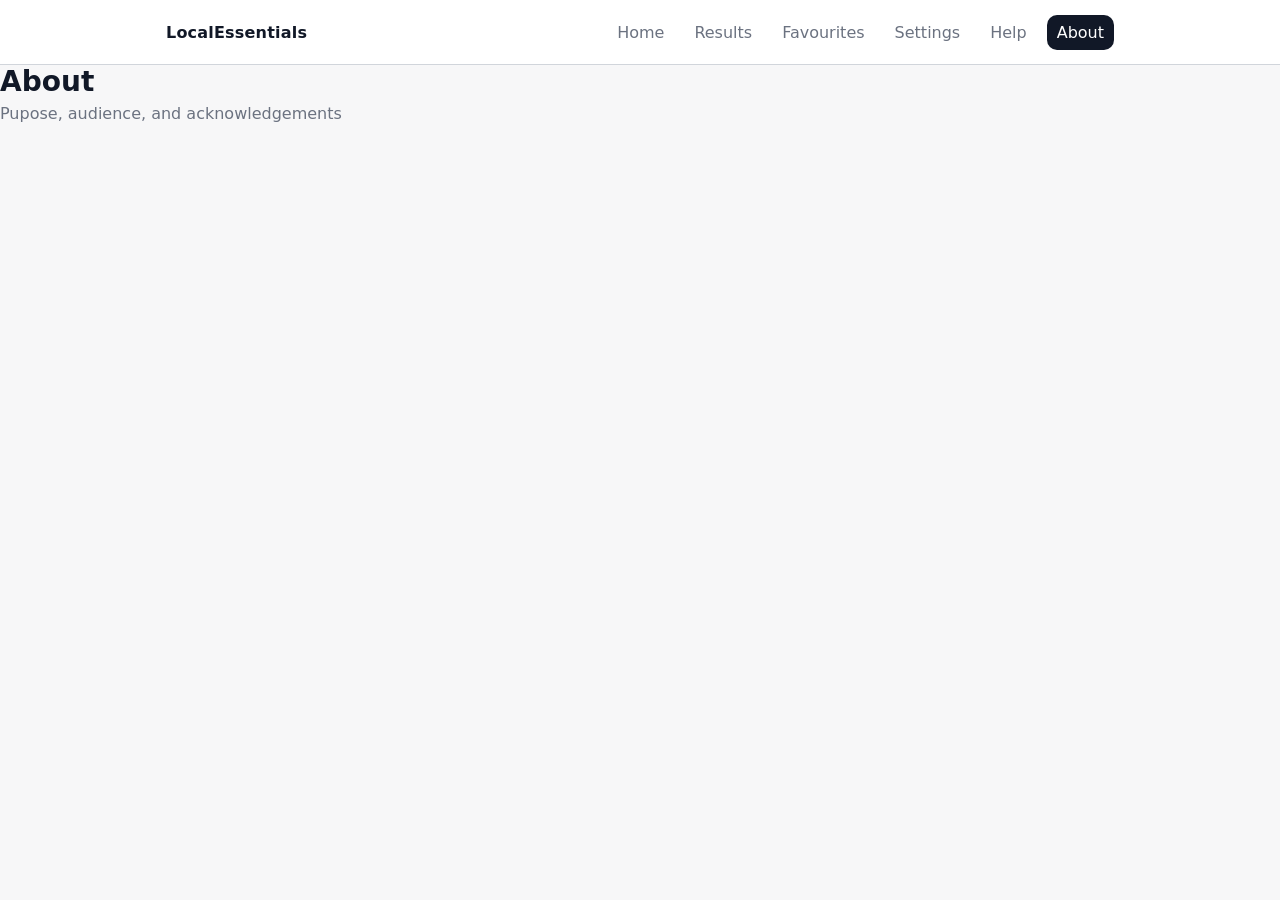
==== about.html @ c14a4a16 "Initial project setup" ====
<!DOCTYPE html>
<html lang="en">

<head>
    <meta charset="UTF-8">
    <meta name="viewport" content="width=device-width, initial-scale=1.0">
    <title>About</title>
    <link rel="stylesheet" href="assets/css/main.css" />
</head>

<body>
    <div id="header-placeholder"></div>

    <main class="container-page">
        <section class="hero">
            <h1 class="page-title">About</h1>
            <p class="page-subtitle">Pupose, audience, and acknowledgements</p>
        </section>

    </main>

    <!-- Shared + page script -->
    <script>
        fetch("header-menu.html")
            .then(response => response.text())
            .then(data => {
                document.getElementById("header-placeholder").innerHTML = data;
                document.querySelector('.nav a[href="about.html"]').classList.add("active")
            });
    </script>

</body>

</html>
---- assets/css/main.css ----
/* ========== Base ========== */
:root {
    --bg: #ffffff;
    --text: #111827;
    --muted: #6b7280;
    --border: #d1d5db;
    --card: #ffffff;
    --btn: #f3f4f6;
    --btnText: #111827;
    --primaryBg: #111827;
    --primaryText: #ffffff;
    --focus: #2563eb;

    --radius: 12px;
    --shadow: 0 8px 24px rgba(0, 0, 0, .08);
    --container: 980px;
}

* {
    box-sizing: border-box;
}

body {
    margin: 0;
    font-family: system-ui, -apple-system, Segoe UI, Roboto, Arial, sans-serif;
    color: var(--text);
    background: #f7f7f8;
}

a {
    color: inherit;
    text-decoration: none;
}

a:focus {
    outline: 2px solid var(--focus);
    outline-offset: 2px;
}

.container {
    max-width: var(--container);
    margin: 0 auto;
    padding: 0 16px;
}

/* ========== Header / Nav ========== */
.site-header {
    background: var(--bg);
    border-bottom: 1px solid var(--border);
}

.header-inner {
    display: flex;
    align-items: center;
    justify-content: space-between;
    min-height: 64px;
    gap: 16px;
}

.brand {
    font-weight: 800;
    letter-spacing: .2px;
}

.nav {
    display: flex;
    flex-wrap: wrap;
    gap: 10px;
    justify-content: flex-end;
}

.nav-link {
    padding: 8px 10px;
    border-radius: 10px;
    color: var(--muted);
}

.nav-link:hover {
    background: #f3f4f6;
    color: var(--text);
}

.nav-link.active {
    background: #111827;
    color: white;
}

/* ========== Page ========== */
.page {
    padding: 26px 0 40px;
}

.hero {
    margin-bottom: 16px;
}

.page-title {
    margin: 0 0 6px;
    font-size: 28px;
}

.page-subtitle {
    margin: 0;
    color: var(--muted);
}

/* ========== Card ========== */
.card {
    background: var(--card);
    border: 1px solid var(--border);
    border-radius: var(--radius);
    box-shadow: var(--shadow);
    padding: 18px;
}

.card-title {
    margin: 0 0 14px;
    font-size: 18px;
}

/* ========== Form ========== */
.form {
    display: flex;
    flex-direction: column;
    gap: 18px;
}

.row {
    display: grid;
    grid-template-columns: 120px 1fr;
    gap: 12px;
    align-items: start;
}

.label {
    padding-top: 8px;
    font-weight: 600;
}

.row-controls {
    display: grid;
    grid-template-columns: 1fr auto auto;
    gap: 10px;
}

.input {
    width: 100%;
    padding: 10px 12px;
    border-radius: 10px;
    border: 1px solid var(--border);
    background: #fff;
}

.input:focus {
    outline: 2px solid var(--focus);
    outline-offset: 2px;
}

/* Buttons */
.btn {
    padding: 10px 14px;
    border-radius: 10px;
    border: 1px solid var(--border);
    background: var(--btn);
    color: var(--btnText);
    cursor: pointer;
    font-weight: 600;
}

.btn:hover {
    filter: brightness(.98);
}

.btn:focus {
    outline: 2px solid var(--focus);
    outline-offset: 2px;
}

.btn-primary {
    background: var(--primaryBg);
    color: var(--primaryText);
    border-color: var(--primaryBg);
}

.btn-secondary {
    background: #fff;
}

/* Fieldsets */
.fieldset {
    border: 1px solid var(--border);
    border-radius: var(--radius);
    padding: 14px;
}

.legend {
    padding: 0 6px;
    font-weight: 700;
}

.hint {
    margin: 10px 0 0;
    color: var(--muted);
    font-size: 13px;
}

/* Category chips */
.chips {
    display: flex;
    flex-wrap: wrap;
    gap: 10px;
    margin-top: 10px;
}

.chip {
    border: 1px solid var(--border);
    background: #fff;
    border-radius: 999px;
    padding: 8px 12px;
    cursor: pointer;
    font-weight: 600;
}

.chip:hover {
    background: #f3f4f6;
}

/* Selected state (JS will toggle .selected) */
.chip.selected {
    background: #111827;
    color: #fff;
    border-color: #111827;
}

/* Radio group */
.radios {
    display: flex;
    flex-wrap: wrap;
    gap: 12px;
    margin-top: 10px;
}

.radio {
    display: inline-flex;
    align-items: center;
    gap: 8px;
    border: 1px solid var(--border);
    background: #fff;
    padding: 8px 12px;
    border-radius: 999px;
}

/* Message box */
.message {
    border: 1px solid var(--border);
    background: #f9fafb;
    border-radius: var(--radius);
    padding: 12px 14px;
    color: #374151;
}

/* ========== Footer ========== */
.site-footer {
    border-top: 1px solid var(--border);
    background: var(--bg);
}

.footer-inner {
    min-height: 56px;
    display: flex;
    align-items: center;
    color: var(--muted);
}

/* ========== Responsive ========== */
@media (max-width: 720px) {
    .row {
        grid-template-columns: 1fr;
    }

    .label {
        padding-top: 0;
    }

    .row-controls {
        grid-template-columns: 1fr;
    }

    .nav {
        justify-content: flex-start;
    }
}
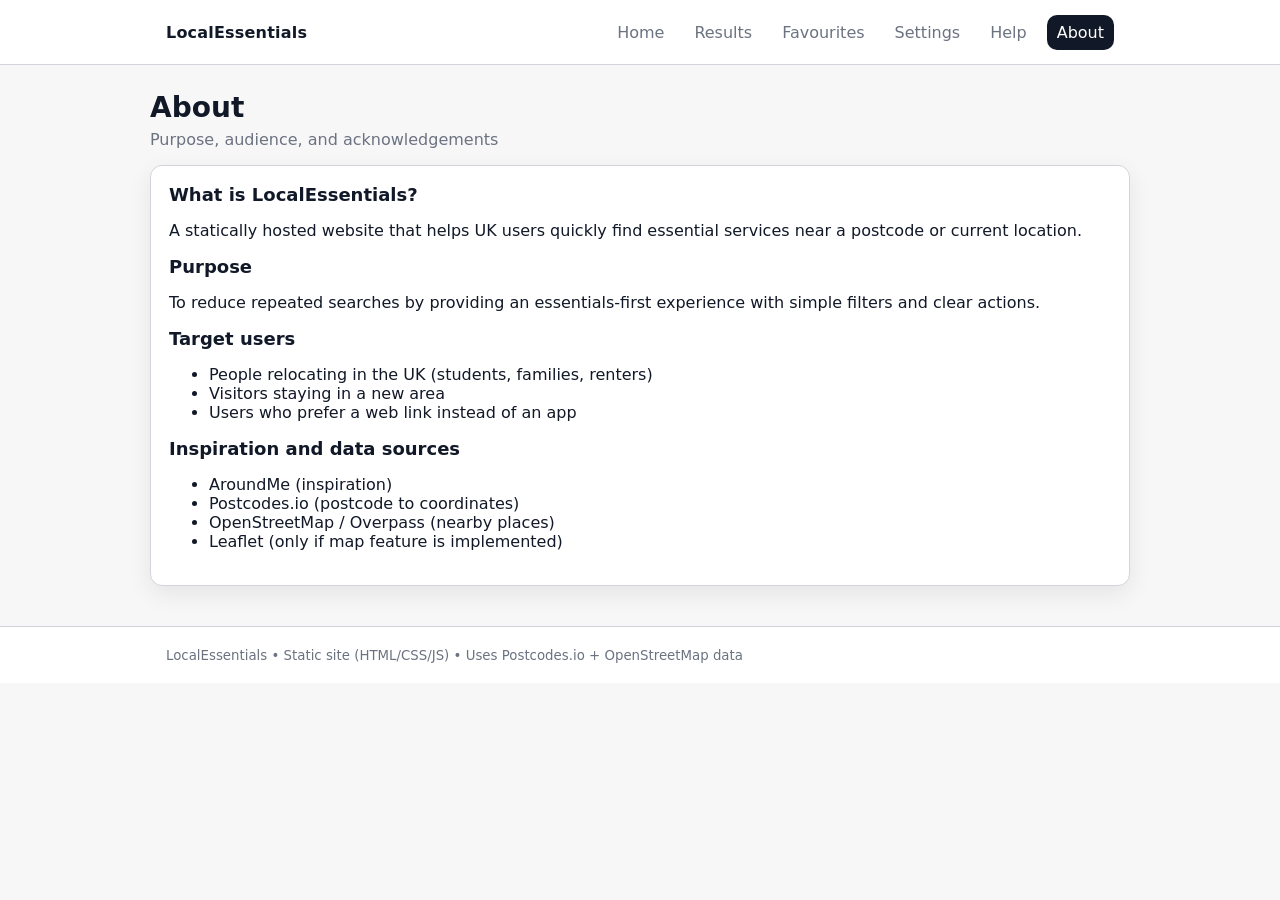
==== commit 6d35ccb6: "About page structure created" ====
--- a/about.html
+++ b/about.html
@@ -11,13 +11,51 @@
 <body>
     <div id="header-placeholder"></div>
 
-    <main class="container-page">
+    <main class="container page">
         <section class="hero">
             <h1 class="page-title">About</h1>
-            <p class="page-subtitle">Pupose, audience, and acknowledgements</p>
+            <p class="page-subtitle">
+                Purpose, audience, and acknowledgements
+            </p>
         </section>
 
+        <section class="card">
+            <h2 class="card-title">What is LocalEssentials?</h2>
+            <p>
+                A statically hosted website that helps UK users quickly find essential services near a postcode or
+                current location.
+            </p>
+
+            <h2 class="card-title">Purpose</h2>
+            <p>
+                To reduce repeated searches by providing an essentials-first experience with simple filters and clear
+                actions.
+            </p>
+
+            <h2 class="card-title">Target users</h2>
+            <ul>
+                <li>People relocating in the UK (students, families, renters)</li>
+                <li>Visitors staying in a new area</li>
+                <li>Users who prefer a web link instead of an app</li>
+            </ul>
+
+            <h2 class="card-title">Inspiration and data sources</h2>
+            <ul>
+                <li>AroundMe (inspiration)</li>
+                <li>Postcodes.io (postcode to coordinates)</li>
+                <li>OpenStreetMap / Overpass (nearby places)</li>
+                <li>Leaflet (only if map feature is implemented)</li>
+            </ul>
+        </section>
     </main>
+
+    <footer class="site-footer">
+        <div class="container footer-inner">
+            <small>
+                LocalEssentials • Static site (HTML/CSS/JS) • Uses Postcodes.io + OpenStreetMap data
+            </small>
+        </div>
+    </footer>
 
     <!-- Shared + page script -->
     <script>
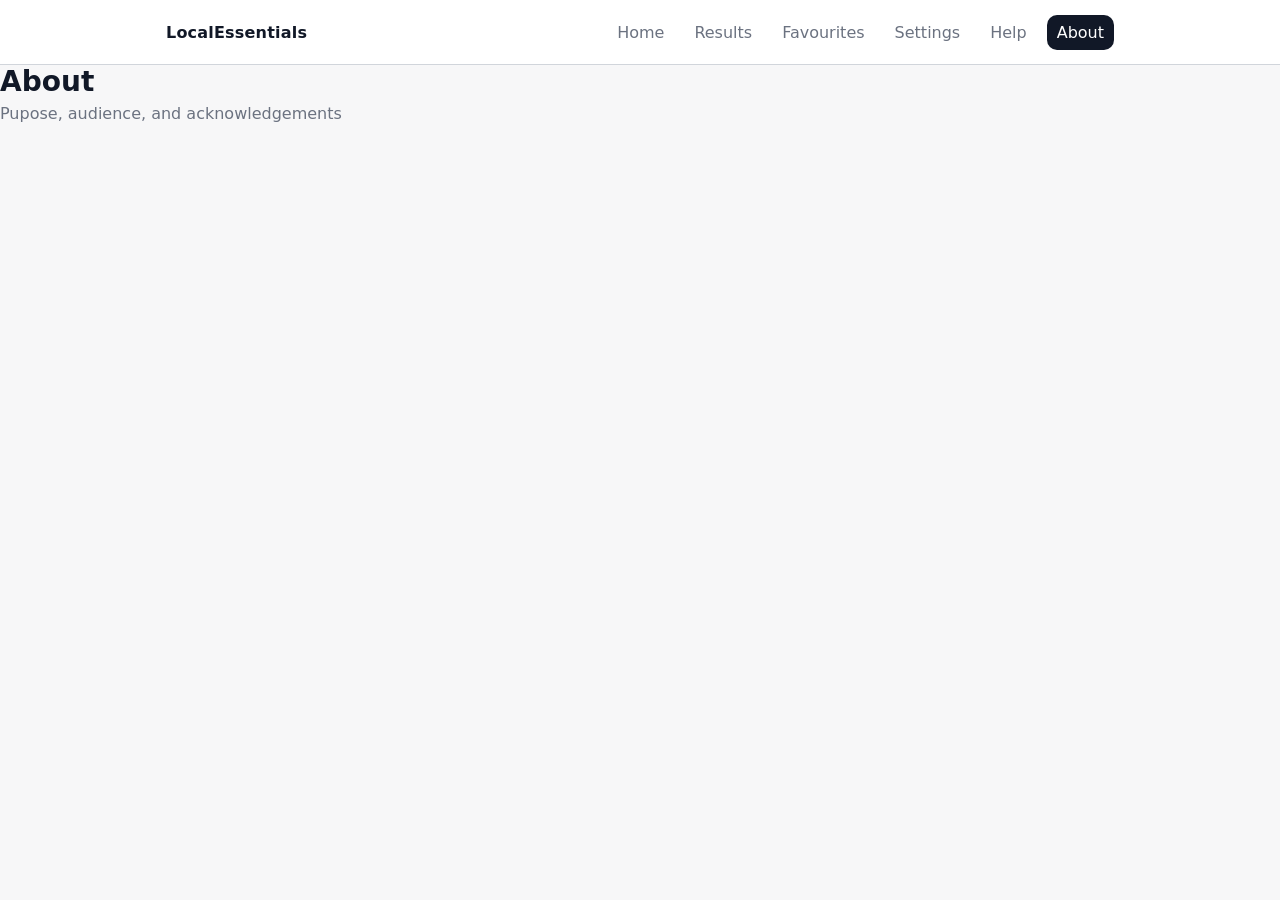
==== commit 85de36f9: "Initial project setup" ====
--- a/about.html
+++ b/about.html
@@ -11,51 +11,13 @@
 <body>
     <div id="header-placeholder"></div>
 
-    <main class="container page">
+    <main class="container-page">
         <section class="hero">
             <h1 class="page-title">About</h1>
-            <p class="page-subtitle">
-                Purpose, audience, and acknowledgements
-            </p>
+            <p class="page-subtitle">Pupose, audience, and acknowledgements</p>
         </section>
 
-        <section class="card">
-            <h2 class="card-title">What is LocalEssentials?</h2>
-            <p>
-                A statically hosted website that helps UK users quickly find essential services near a postcode or
-                current location.
-            </p>
-
-            <h2 class="card-title">Purpose</h2>
-            <p>
-                To reduce repeated searches by providing an essentials-first experience with simple filters and clear
-                actions.
-            </p>
-
-            <h2 class="card-title">Target users</h2>
-            <ul>
-                <li>People relocating in the UK (students, families, renters)</li>
-                <li>Visitors staying in a new area</li>
-                <li>Users who prefer a web link instead of an app</li>
-            </ul>
-
-            <h2 class="card-title">Inspiration and data sources</h2>
-            <ul>
-                <li>AroundMe (inspiration)</li>
-                <li>Postcodes.io (postcode to coordinates)</li>
-                <li>OpenStreetMap / Overpass (nearby places)</li>
-                <li>Leaflet (only if map feature is implemented)</li>
-            </ul>
-        </section>
     </main>
-
-    <footer class="site-footer">
-        <div class="container footer-inner">
-            <small>
-                LocalEssentials • Static site (HTML/CSS/JS) • Uses Postcodes.io + OpenStreetMap data
-            </small>
-        </div>
-    </footer>
 
     <!-- Shared + page script -->
     <script>
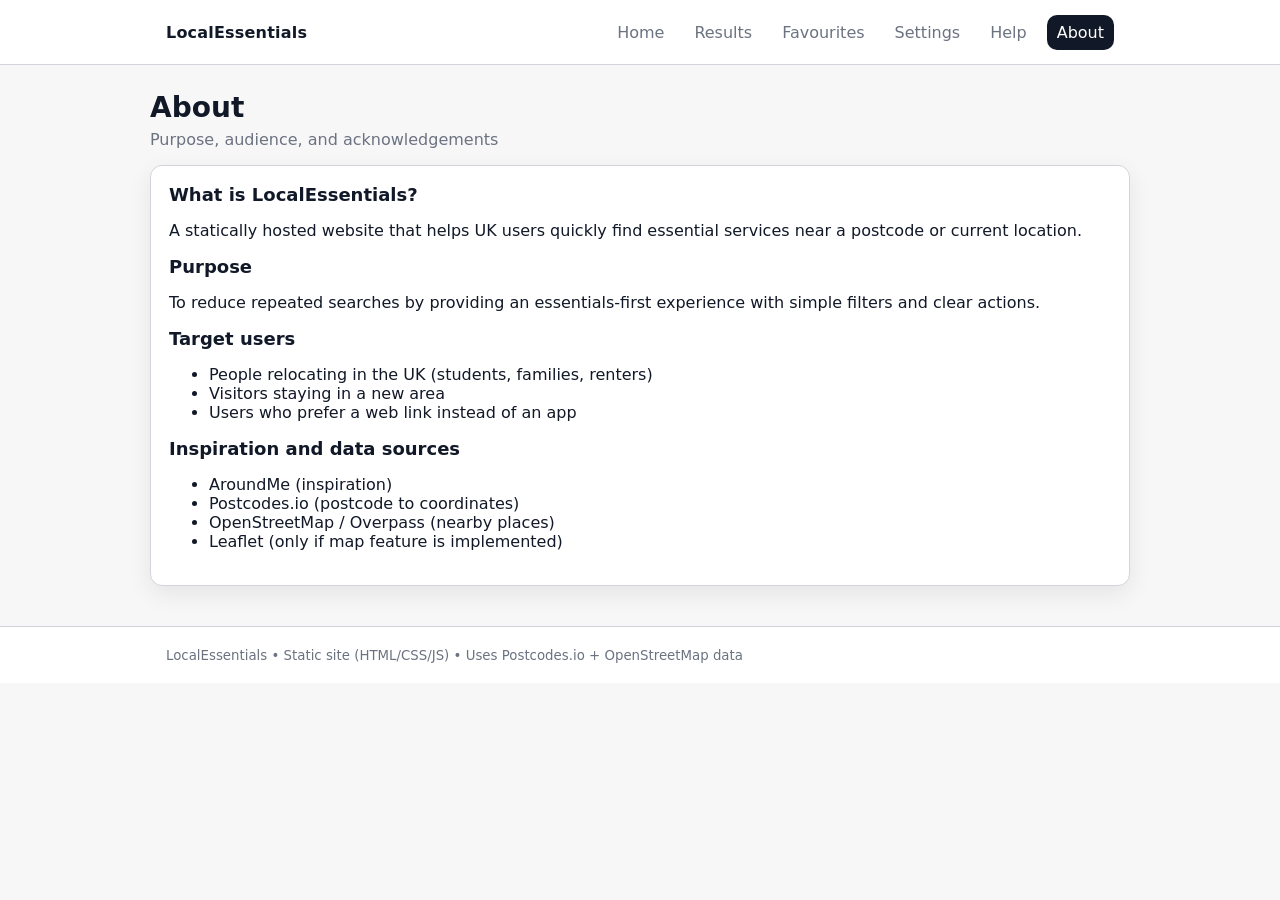
==== commit 497240a1: "About page structure created" ====
--- a/about.html
+++ b/about.html
@@ -11,13 +11,51 @@
 <body>
     <div id="header-placeholder"></div>
 
-    <main class="container-page">
+    <main class="container page">
         <section class="hero">
             <h1 class="page-title">About</h1>
-            <p class="page-subtitle">Pupose, audience, and acknowledgements</p>
+            <p class="page-subtitle">
+                Purpose, audience, and acknowledgements
+            </p>
         </section>
 
+        <section class="card">
+            <h2 class="card-title">What is LocalEssentials?</h2>
+            <p>
+                A statically hosted website that helps UK users quickly find essential services near a postcode or
+                current location.
+            </p>
+
+            <h2 class="card-title">Purpose</h2>
+            <p>
+                To reduce repeated searches by providing an essentials-first experience with simple filters and clear
+                actions.
+            </p>
+
+            <h2 class="card-title">Target users</h2>
+            <ul>
+                <li>People relocating in the UK (students, families, renters)</li>
+                <li>Visitors staying in a new area</li>
+                <li>Users who prefer a web link instead of an app</li>
+            </ul>
+
+            <h2 class="card-title">Inspiration and data sources</h2>
+            <ul>
+                <li>AroundMe (inspiration)</li>
+                <li>Postcodes.io (postcode to coordinates)</li>
+                <li>OpenStreetMap / Overpass (nearby places)</li>
+                <li>Leaflet (only if map feature is implemented)</li>
+            </ul>
+        </section>
     </main>
+
+    <footer class="site-footer">
+        <div class="container footer-inner">
+            <small>
+                LocalEssentials • Static site (HTML/CSS/JS) • Uses Postcodes.io + OpenStreetMap data
+            </small>
+        </div>
+    </footer>
 
     <!-- Shared + page script -->
     <script>
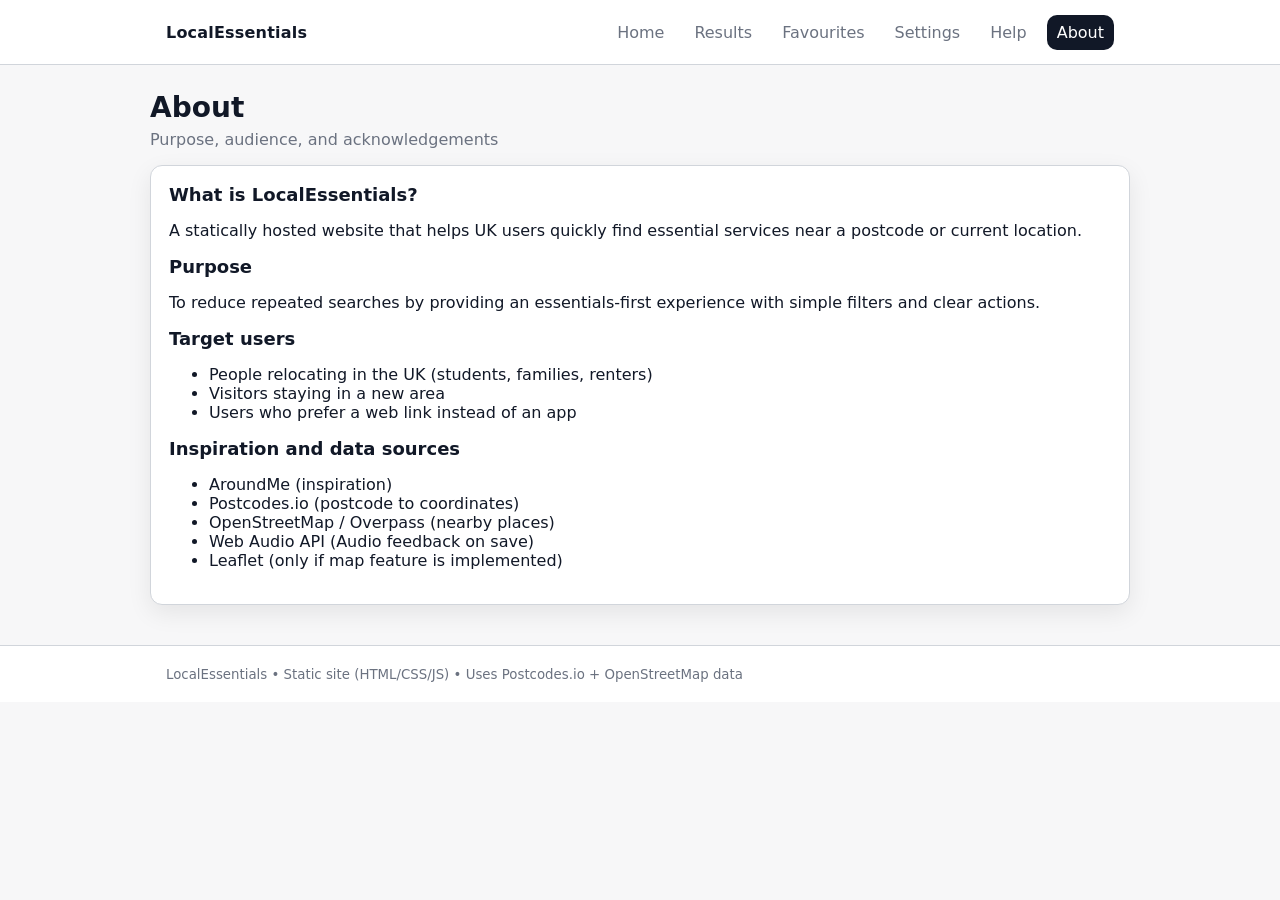
==== commit b7749ab5: "info added to about page" ====
--- a/about.html
+++ b/about.html
@@ -44,6 +44,7 @@
                 <li>AroundMe (inspiration)</li>
                 <li>Postcodes.io (postcode to coordinates)</li>
                 <li>OpenStreetMap / Overpass (nearby places)</li>
+                <li>Web Audio API (Audio feedback on save) </li>
                 <li>Leaflet (only if map feature is implemented)</li>
             </ul>
         </section>
@@ -58,15 +59,10 @@
     </footer>
 
     <!-- Shared + page script -->
+    <script src="assets/js/app.js"></script>
     <script>
-        fetch("header-menu.html")
-            .then(response => response.text())
-            .then(data => {
-                document.getElementById("header-placeholder").innerHTML = data;
-                document.querySelector('.nav a[href="about.html"]').classList.add("active")
-            });
+        loadHeader("about.html");
     </script>
-
 </body>
 
 </html>
--- a/assets/css/main.css
+++ b/assets/css/main.css
@@ -259,6 +259,38 @@
     color: #374151;
 }
 
+
+/* Loading Spinner wheel */
+.spinner-wrap {
+    display: flex;
+    flex-direction: column;
+    align-items: center;
+    gap: 12px;
+    padding: 20px 0;
+}
+
+.spinner {
+    width: 36px;
+    height: 36px;
+    border: 3px solid var(--border);
+    border-top-color: #111827;
+    border-radius: 50%;
+    animation: spin 0.75s linear infinite;
+}
+
+@keyframes spin {
+    to {
+        transform: rotate(360deg);
+    }
+}
+
+.spinner-text {
+    color: var(--muted);
+    font-size: 14px;
+    margin: 0;
+}
+
+
 /* ========== Footer ========== */
 .site-footer {
     border-top: 1px solid var(--border);
@@ -289,4 +321,94 @@
     .nav {
         justify-content: flex-start;
     }
+}
+
+/* ========== Result Card (icon layout) ========== */
+.result-card {
+    margin-bottom: 12px;
+}
+
+.result-card-inner {
+    display: flex;
+    align-items: flex-start;
+    gap: 14px;
+}
+
+.result-icon {
+    font-size: 28px;
+    line-height: 1;
+    flex-shrink: 0;
+    margin-top: 2px;
+}
+
+.result-body {
+    flex: 1;
+}
+
+.result-name {
+    margin: 0 0 4px;
+    font-size: 16px;
+}
+
+.result-meta {
+    margin: 0 0 4px;
+    font-size: 13px;
+    color: var(--muted);
+}
+
+.result-category {
+    font-weight: 600;
+}
+
+.result-dist {
+    margin-left: 4px;
+}
+
+.result-address {
+    margin: 0;
+    font-size: 13px;
+    color: var(--muted);
+}
+
+.result-actions {
+    display: flex;
+    gap: 8px;
+    margin-top: 12px;
+    flex-wrap: wrap;
+}
+
+/* Saved button highlight */
+.btn-save.saved {
+    background: #111827;
+    color: #fff;
+    border-color: #111827;
+}
+
+/* ========== Section title ========== */
+.section-title {
+    font-size: 15px;
+    font-weight: 700;
+    margin: 0 0 10px;
+    color: var(--muted);
+    text-transform: uppercase;
+    letter-spacing: .5px;
+}
+
+/* ========== Results toolbar ========== */
+.results-toolbar {
+    display: flex;
+    flex-wrap: wrap;
+    gap: 16px;
+    align-items: flex-start;
+}
+
+.toolbar-group {
+    flex: 1;
+    min-width: 140px;
+}
+
+.toolbar-actions {
+    display: flex;
+    align-items: flex-end;
+    padding-bottom: 2px;
 }
